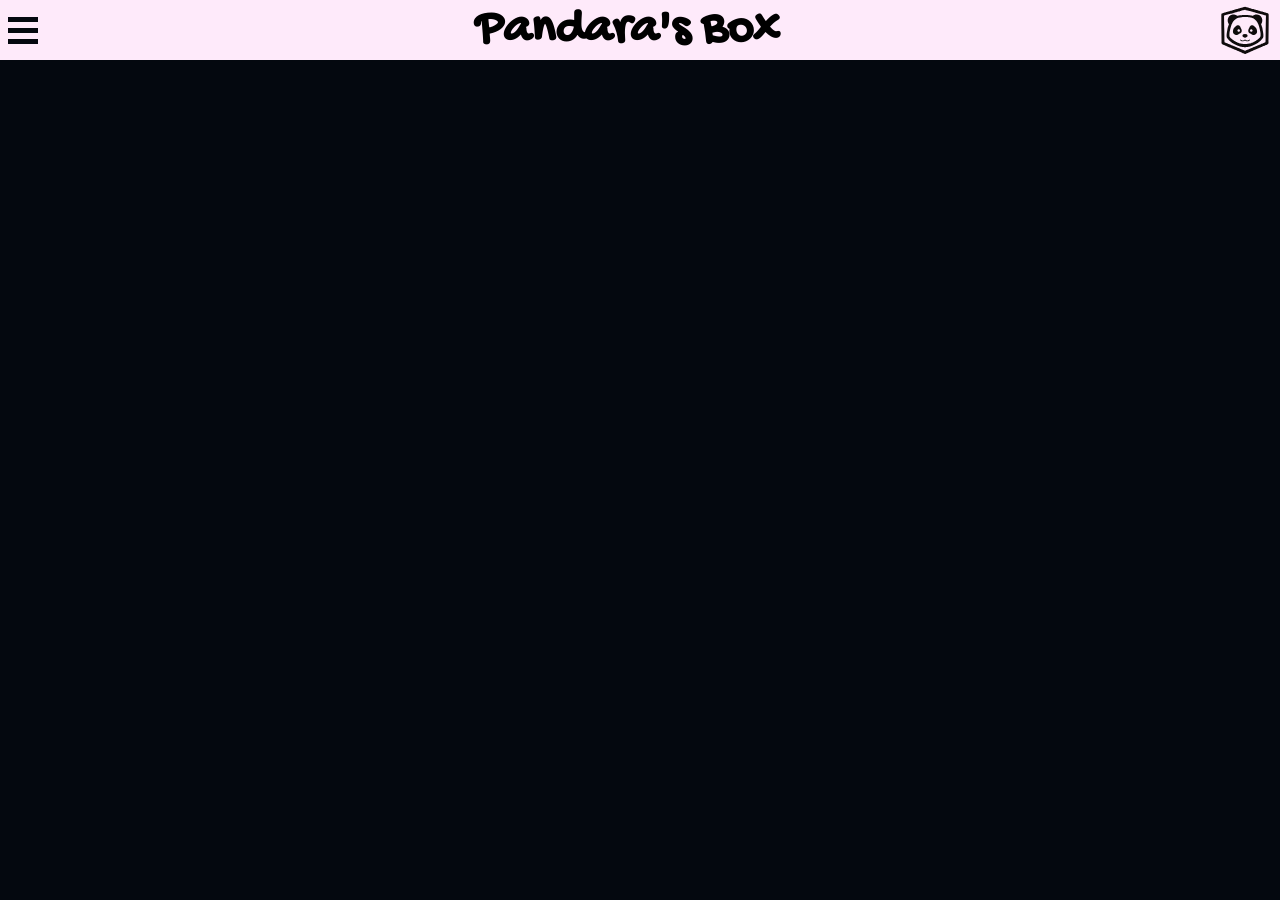
==== about.html @ 89510b31 "Add files via upload Added subpages and assets. Nearly all images are now visible on the Gallery pag" ====
<!DOCTYPE html>
<html lang="en">

<head>
    <meta charset="UTF-8">
    <meta name="viewport" content="width=device-width, initial-scale=1.0">
    <title>Pandara's Box</title>
    <link rel="stylesheet" href="css/reset.css">
    <link rel="stylesheet" href="css/main.css">
    <link rel="stylesheet" href="css/about.css">
</head>

<body>
    <header>
        <div class="menu-button">
            <div></div>
            <div></div>
            <div></div>
        </div>
        <h1>Pandara's Box</h1>
        <div class="header-logo">
            <a href="index.html"><img class="logo" alt="Pandara's Box Logo" src="assets/pandaras-box-logo.svg"></a>
        </div>
    </header>
</body>

</html>
---- css/main.css ----
/********************************************
*	Colors I am Using:
*	Ink: #04080F
*	Lavender: #FEEAFA
*	Cherry: #C41E3D
*	Ember: #BA1200
*	Sky: #57C4E5
********************************************/
@import url('https://fonts.googleapis.com/css?family=Press+Start+2P|Gochi+Hand|Roboto');

:root {
	--ink: #04080F;
	--lavender: #FEEAFA;
	--cherry: #C41E3D;
	--ember: #BA1200;
	--sky: #57C4E5;
}

body {
	background-color: var(--ink);
}

body::after {
	position: absolute;
	width: 0;
	height: 0;
	overflow: hidden;
	z-index: -1;
	/*centent: url(fill this with images you might want to preload)*/
}

h1 {
	font-family: "Gochi Hand", cursive;
	font-weight: 600;
	font-style: normal;
	font-size: calc(30px + 2vw);
}

h2, h3 {
	font-family: "Roboto", sans-serif;
	color: var(--lavender);
	font-weight: 600;
	font-size: 4vw;
}

p {
	font-family: "Roboto", sans-serif;
	color: var(--lavender);
	font-size: 1.5vmax;
}

img {
	max-width: 100%;
}

.line {
	width: 75%;
	height: 2px;
	margin: 0 auto;
	background-color: var(--sky);
	
}

/****** Code for the Main Site Header ******/
header {
	position: fixed;
	top: 0;
	width: 100%;
	height: 60px;
	background-color: var(--lavender);

	display: flex;
	justify-content: space-between;
	align-items: center;
	z-index: 1000;
}

.menu-button {
	padding-left: 0.5em;
}

.menu-button div {
	width: 30px;
	height: 5px;
	background-color: var(--ink);
	margin: 6px 0;
}

.header-logo {
	width: fit-content;
	height: 100%;
	padding-right: 0.3em;
	display: flex;
	cursor: pointer;
}

.header-logo img {
	height: 60px;
	align-self: center;
}

nav ul li {
	width: fit-content;
	border: 2px solid var(--sky);
	border-radius: 20px;
}

nav ul li a {
	font-size: 3vw;
	font-family: "Roboto", sans-serif;
	color: var(--lavender);
	display: block;
	height: 100%;
	padding: 0.3em 0;
	text-align: center;
	cursor: pointer;
}

nav ul li:hover {
	box-shadow: inset 0 0 10px 0 var(--lavender);
}

nav ul li a:hover {
	color: var(--sky);
}

/*******************************************/

/******** Code for the Main content ********/
main {
	width: 100%;
	height: calc(100vh - 60px);
	margin-top: 60px;
}
/*******************************************/

/********* Code for Responsiveness *********/
@media only screen and (max-width: 375px) {
	h1 {
		font-size: 20px;
		display: none;
	}
}

@media only screen and (min-width: 601px) and (min-aspect-ratio: 1/1) {

	nav ul li a {
		font-size: 2vw;
	}

	h2 {
		font-size: 2vw;
	}
}

@media only screen and (min-width: 768px) {

	h2, h3 {
		font-size: 20px;
	}

	nav ul li a {
		font-size: 20px;
	}
}

@media only screen and (min-width: 992px) {


}

@media only screen and (min-width: 1200px) {
	h1 {
		font-size: 50px;
	}
}
/*******************************************/
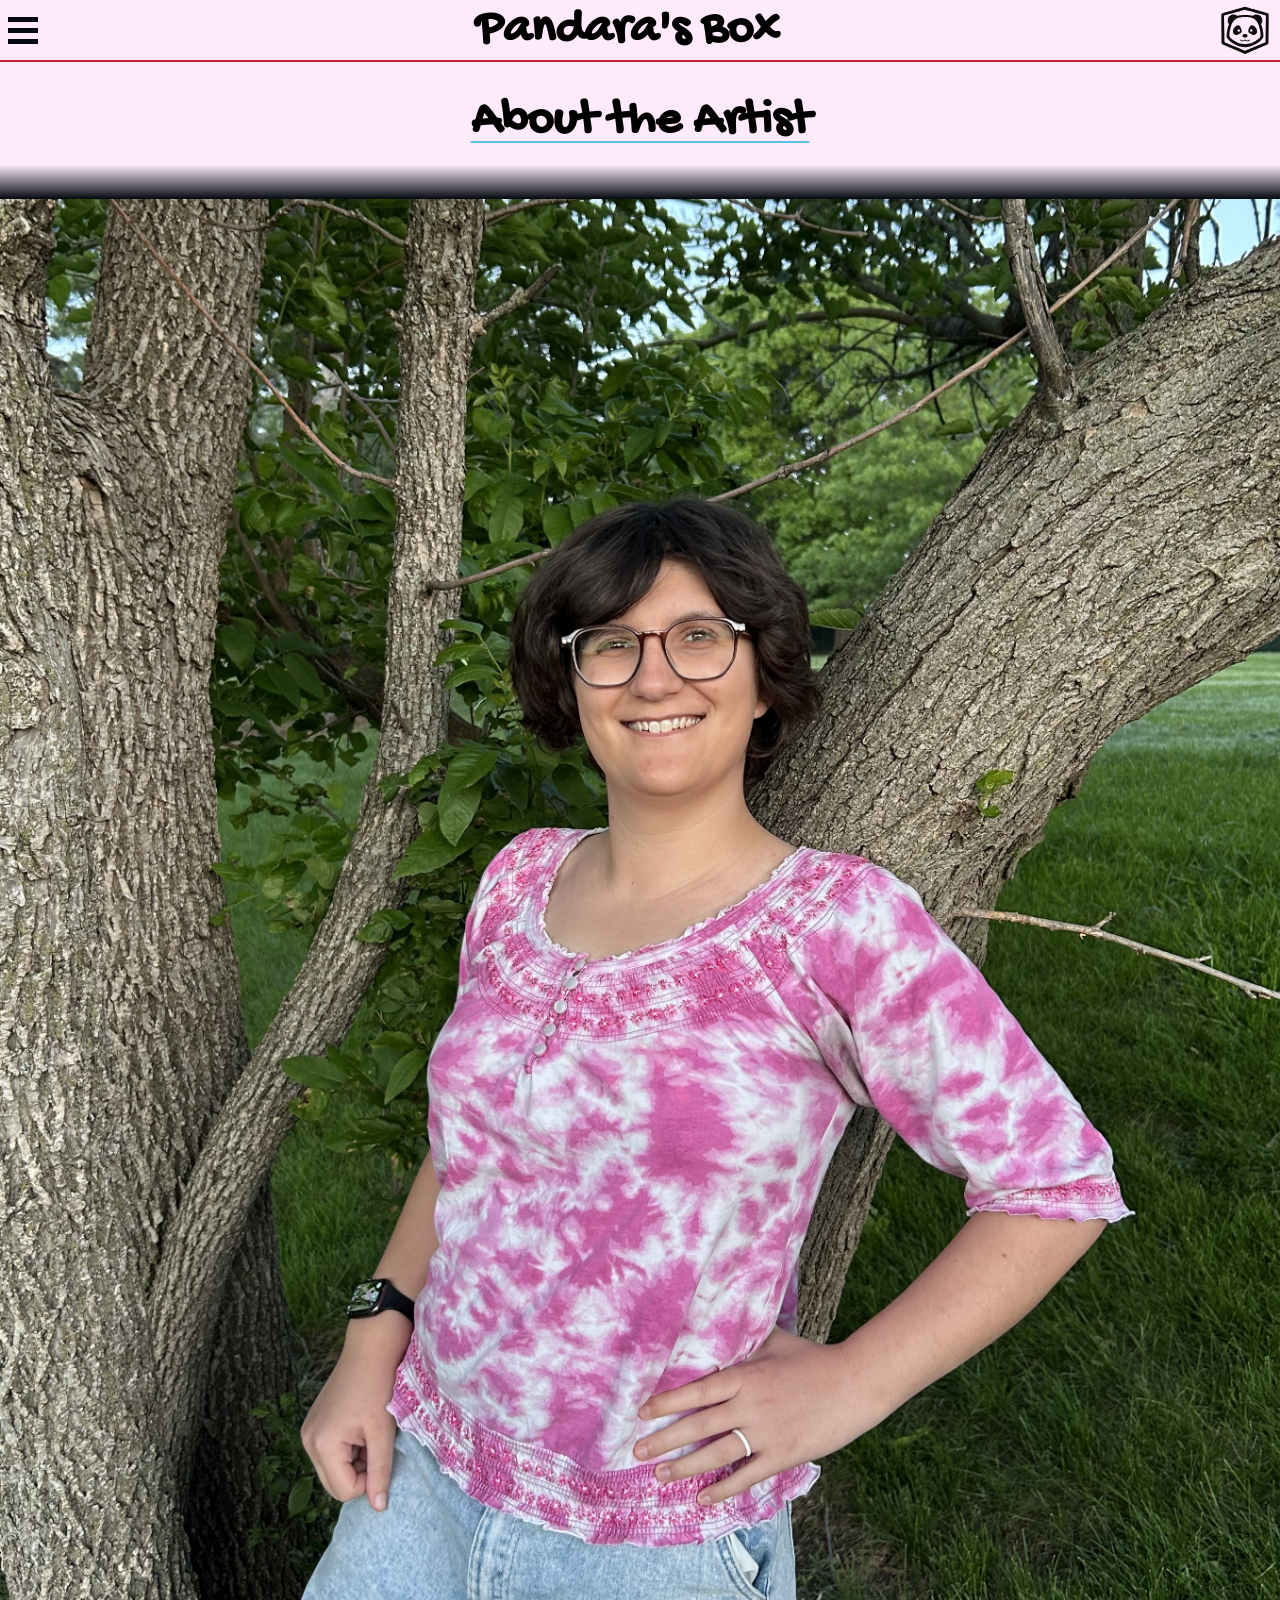
==== commit 5e82a330: "Add files via upload" ====
--- a/about.html
+++ b/about.html
@@ -22,6 +22,14 @@
             <a href="index.html"><img class="logo" alt="Pandara's Box Logo" src="assets/pandaras-box-logo.svg"></a>
         </div>
     </header>
+
+    <main>
+        <div class="banner">
+            <h1>About the Artist</h1>
+        </div>
+
+        <img alt="Catherine Cummings" src="assets/Catherine_Cummings.jpeg" />
+    </main>
 </body>
 
 </html>
--- a/css/main.css
+++ b/css/main.css
@@ -130,6 +130,7 @@
 /******** Code for the Main content ********/
 main {
 	width: 100%;
+	min-height: fit-content;
 	height: calc(100vh - 60px);
 	margin-top: 60px;
 }
--- a/css/about.css
+++ b/css/about.css
@@ -0,0 +1,30 @@
+/********************************************
+*	Colors I am Using:
+*	Ink: #04080F
+*	Lavender: #FEEAFA
+*	Cherry: #C41E3D
+*	Ember: #BA1200
+*	Sky: #57C4E5
+********************************************/
+
+.banner {
+    display: flex;
+    height: fit-content;
+    border-top: 2px solid var(--cherry);
+    padding: 30px 0 3em 0;
+    background: linear-gradient(to bottom, var(--lavender) 75%, rgb(255,0,0,0) 100%);
+    position: initial;
+    justify-content: center;
+}
+
+.banner h1 {
+    text-decoration: 2px underline var(--sky);
+    text-underline-offset: .2em;
+}
+
+p {
+    padding: 1em;
+    text-align: center;
+    border: 2px solid var(--cherry);
+    font-size: 15px;
+}
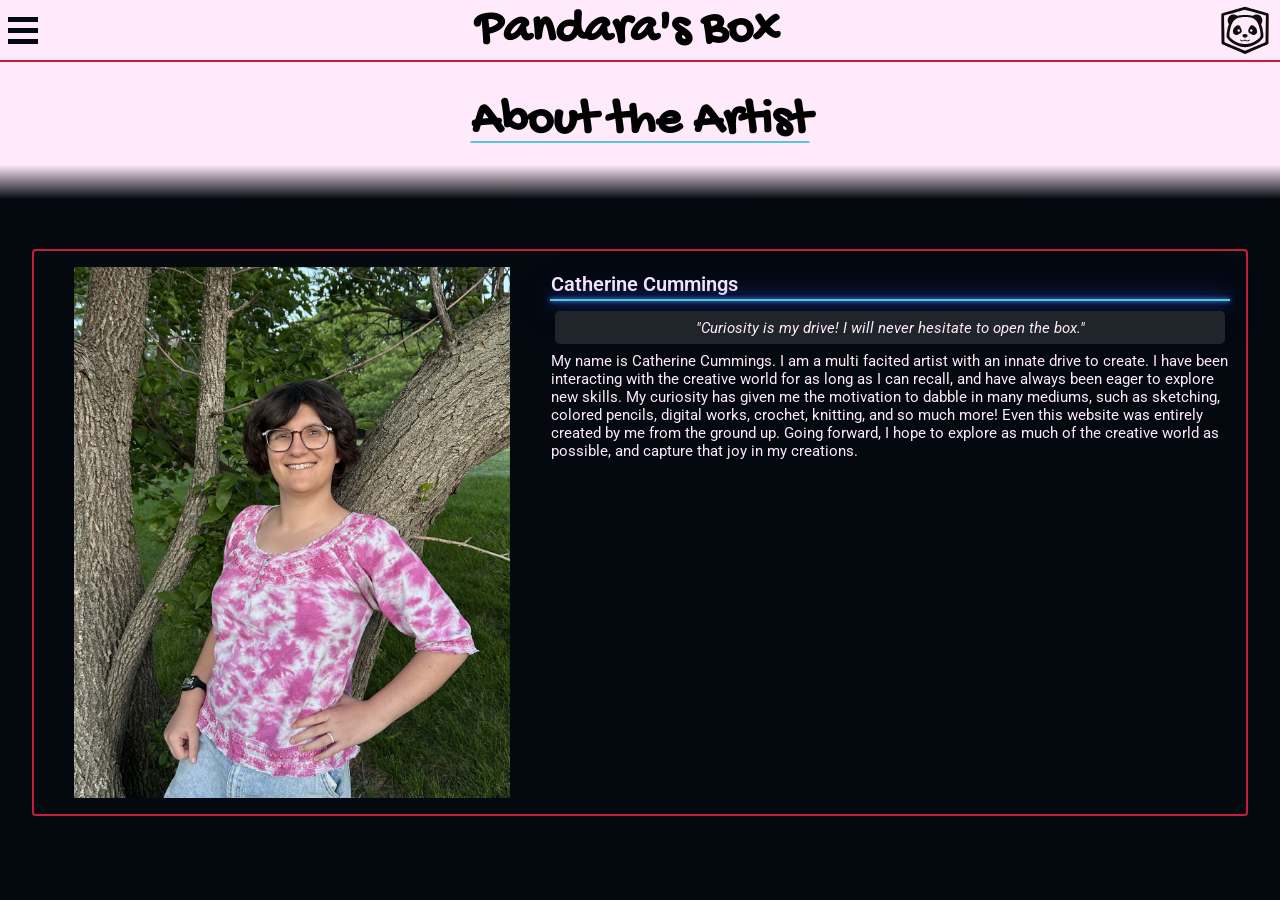
==== commit 24ab2883: "Rough Draft Rough draft" ====
--- a/about.html
+++ b/about.html
@@ -28,7 +28,28 @@
             <h1>About the Artist</h1>
         </div>
 
-        <img alt="Catherine Cummings" src="assets/Catherine_Cummings.jpeg" />
+        <div class="about">
+            <div class="artist-image">
+                <img alt="Catherine Cummings" src="assets/Catherine_Cummings.jpeg" />
+            </div>
+            <div class="description">
+                <h2>Catherine Cummings</h2>
+                <div class="line"></div>
+                <p class="quote">
+                    "Curiosity is my drive! I will never hesitate to open the box."
+                </p>
+                <p class="info">
+                    My name is Catherine Cummings. I am a multi facited artist with an innate drive to create.
+                    I have been interacting with the creative world for as long as I can recall, and have always been eager to explore new skills.
+                    My curiosity has given me the motivation to dabble in many mediums, such as
+                    sketching, colored pencils, digital works, crochet, knitting, and so much more!
+                    Even this website was entirely created by me from the ground up. Going forward, I hope to explore as much of the creative world as possible, and capture that joy in my creations.
+                </p>
+            </div>
+        </div>
+
+
+        
     </main>
 </body>
 
--- a/css/main.css
+++ b/css/main.css
@@ -59,7 +59,8 @@
 	height: 2px;
 	margin: 0 auto;
 	background-color: var(--sky);
-	
+	box-shadow: var(--sky) 0 0px 4px, blue 0 0 10px, var(--sky) 0 0 20px, blue 0 0 40px;
+
 }
 
 /****** Code for the Main Site Header ******/
@@ -104,6 +105,7 @@
 	width: fit-content;
 	border: 2px solid var(--sky);
 	border-radius: 20px;
+	box-shadow: var(--sky) 0 0px 4px, blue 0 0 10px, var(--sky) 0 0 20px, blue 0 0 40px;
 }
 
 nav ul li a {
@@ -118,7 +120,7 @@
 }
 
 nav ul li:hover {
-	box-shadow: inset 0 0 10px 0 var(--lavender);
+	box-shadow: inset 0 0 5px var(--sky), inset 0 0 10px 0 blue, var(--sky) 0 0px 4px, blue 0 0 10px, var(--sky) 0 0 20px, blue 0 0 40px;
 }
 
 nav ul li a:hover {
--- a/css/about.css
+++ b/css/about.css
@@ -15,6 +15,7 @@
     background: linear-gradient(to bottom, var(--lavender) 75%, rgb(255,0,0,0) 100%);
     position: initial;
     justify-content: center;
+    margin-bottom: 50px;
 }
 
 .banner h1 {
@@ -22,9 +23,80 @@
     text-underline-offset: .2em;
 }
 
+h2 {
+    font-size: 20px;
+}
+
 p {
-    padding: 1em;
     text-align: center;
-    border: 2px solid var(--cherry);
     font-size: 15px;
 }
+
+.line {
+    margin-left: 0;
+    width: 100%;
+}
+
+.about {
+    display: flex;
+    flex-direction: column;
+    gap: 1em;
+    justify-items: center;
+    padding: 1em;
+    border: 2px solid var(--cherry);
+    border-radius: 4px;
+    margin: 2em;
+}
+
+.artist-image {
+    width: 90%;
+    margin: 0 auto;
+}
+
+.artist-image img {
+    width: 100%;
+    height: 100%;
+    object-fit: cover;
+}
+
+.description {
+    height: 100%;
+    display: flex;
+    flex-direction: column;
+}
+
+.description h2 {
+    padding: 5px 0 3px 1px;
+    text-align: center;
+}
+
+.description .quote {
+    padding: .5em;
+    margin: 5px;
+    margin-top: 10px;
+    text-align: center;
+    background-color: #20242B; /*#04080F*/
+    border-radius: 5px;
+    font-style: italic;
+}
+
+.description .info {
+    flex-grow: 1;
+    padding-top: 3px;
+    padding-left: 1px;
+}
+
+@media only screen and (min-width: 768px) {
+    p {
+        text-align: left;
+    }
+
+    .about {
+        display: grid;
+        grid-template-columns: auto auto;
+    }
+
+    .description h2 {
+        text-align: left;
+    }
+}
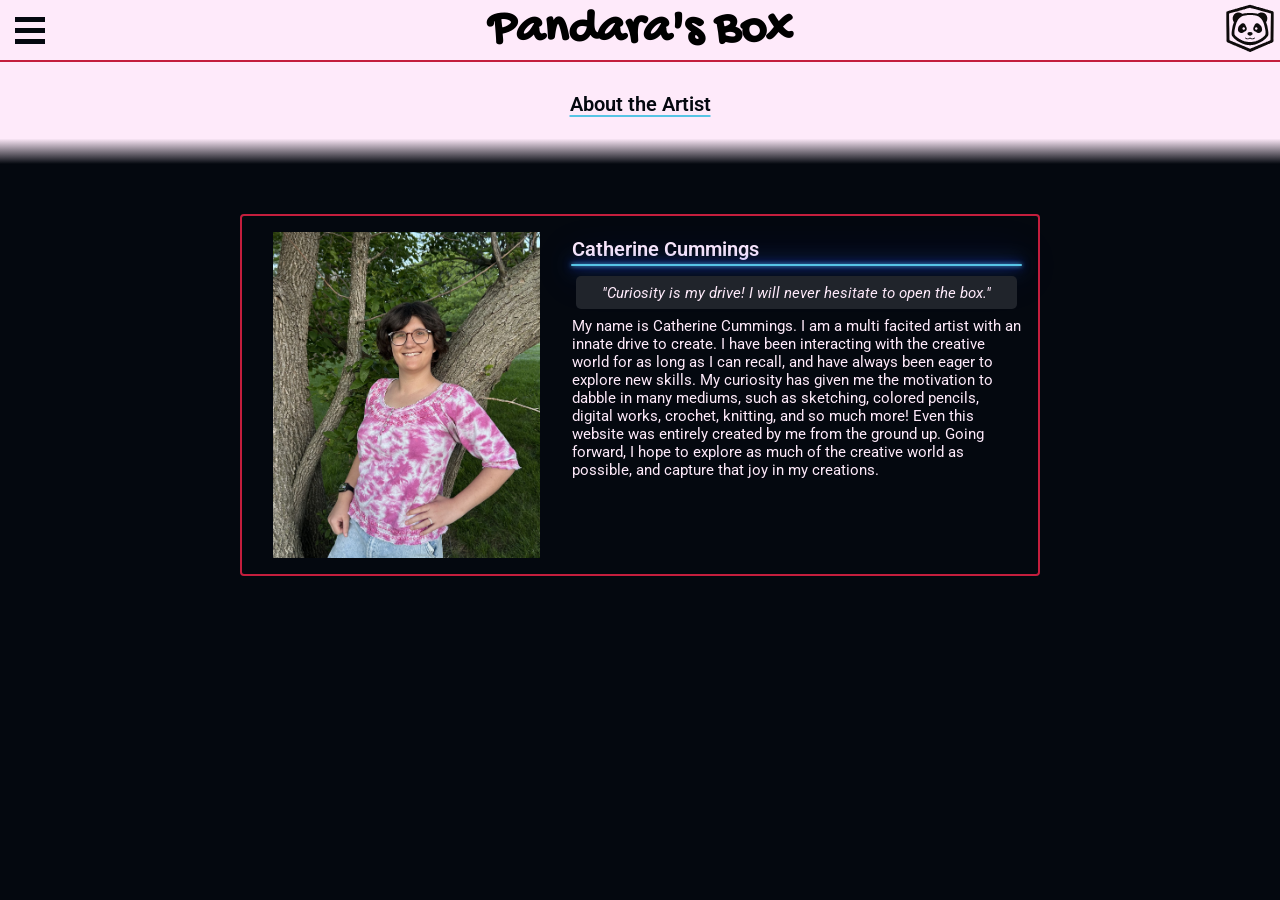
==== commit 64ec9cfa: "Draft 2 Pillows added and visuals are more finalized." ====
--- a/about.html
+++ b/about.html
@@ -5,14 +5,24 @@
     <meta charset="UTF-8">
     <meta name="viewport" content="width=device-width, initial-scale=1.0">
     <title>Pandara's Box</title>
+    <link rel="icon" href="assets/Pandaras_Box_Favicon.png">
     <link rel="stylesheet" href="css/reset.css">
     <link rel="stylesheet" href="css/main.css">
     <link rel="stylesheet" href="css/about.css">
 </head>
 
 <body>
+    <aside id="sidebar">
+        <nav>
+            <ul>
+                <li><a href="index.html">Home</a></li>
+                <li><a href="gallery.html">Gallery</a></li>
+            </ul>
+        </nav>
+    </aside>
+
     <header>
-        <div class="menu-button">
+        <div class="menu-button" onclick="morphToX(this)">
             <div></div>
             <div></div>
             <div></div>
@@ -23,9 +33,9 @@
         </div>
     </header>
 
-    <main>
+    <main id="content">
         <div class="banner">
-            <h1>About the Artist</h1>
+            <h2>About the Artist</h2>
         </div>
 
         <div class="about">
@@ -51,6 +61,30 @@
 
         
     </main>
+    <script>
+        function openSidebar() {
+            document.getElementById("sidebar").style.display = "block";
+        }
+
+        function closeSidebar() {
+            document.getElementById("sidebar").style.display = "none";
+        }
+
+        let menu = 0;
+        function morphToX(x) {
+            x.classList.toggle("change");
+            console.log(menu);
+            if (menu === 0) {
+                console.log('open');
+                openSidebar();
+                menu = 1;
+            } else if (menu === 1) {
+                console.log('close');
+                closeSidebar();
+                menu = 0;
+            }
+        }
+    </script>
 </body>
 
 </html>
--- a/css/main.css
+++ b/css/main.css
@@ -59,6 +59,7 @@
 	height: 2px;
 	margin: 0 auto;
 	background-color: var(--sky);
+	border-radius: 10px;
 	box-shadow: var(--sky) 0 0px 4px, blue 0 0 10px, var(--sky) 0 0 20px, blue 0 0 40px;
 
 }
@@ -74,31 +75,41 @@
 	display: flex;
 	justify-content: space-between;
 	align-items: center;
-	z-index: 1000;
+	z-index: 100;
 }
 
 .menu-button {
-	padding-left: 0.5em;
+	width: 60px;
+	display: inline-block;
+	cursor: pointer;
 }
 
 .menu-button div {
 	width: 30px;
 	height: 5px;
 	background-color: var(--ink);
-	margin: 6px 0;
+	margin: 6px auto;
+	transition: 0.4s;
+}
+
+.change div:nth-child(1) {
+	transform: translate(0, 11px) rotate(-45deg);
+}
+.change div:nth-child(2) {
+	opacity: 0;
+}
+.change div:nth-child(3) {
+	transform: translate(0, -11px) rotate(45deg);
 }
 
 .header-logo {
-	width: fit-content;
-	height: 100%;
-	padding-right: 0.3em;
-	display: flex;
+	width: 60px;
 	cursor: pointer;
 }
 
 .header-logo img {
 	height: 60px;
-	align-self: center;
+	margin: auto;
 }
 
 nav ul li {
@@ -106,6 +117,7 @@
 	border: 2px solid var(--sky);
 	border-radius: 20px;
 	box-shadow: var(--sky) 0 0px 4px, blue 0 0 10px, var(--sky) 0 0 20px, blue 0 0 40px;
+	cursor: default;
 }
 
 nav ul li a {
@@ -116,18 +128,57 @@
 	height: 100%;
 	padding: 0.3em 0;
 	text-align: center;
+}
+
+nav ul li:hover:not(.wip) {
+	box-shadow: inset 0 0 5px var(--sky), inset 0 0 10px 0 blue, var(--sky) 0 0px 4px, blue 0 0 10px, var(--sky) 0 0 20px, blue 0 0 40px;
 	cursor: pointer;
 }
 
-nav ul li:hover {
-	box-shadow: inset 0 0 5px var(--sky), inset 0 0 10px 0 blue, var(--sky) 0 0px 4px, blue 0 0 10px, var(--sky) 0 0 20px, blue 0 0 40px;
-}
-
-nav ul li a:hover {
+nav ul li:not(.wip) a:hover {
 	color: var(--sky);
 }
 
+.wip:hover a {
+	color: var(--ember);
+	text-decoration: line-through;
+}
+
 /*******************************************/
+#sidebar {
+	display: none;
+	width: 100%;
+	height: calc(100% - 60px);
+	background-color: rgba(32, 36, 43, .5);
+	position: fixed !important;
+	z-index: 50;
+	overflow: auto;
+	border-radius: 5px;
+	box-shadow: 0 0 5px rgba(32, 36, 43, .5), 0 0 10px rgba(32, 36, 43, .5), 0 0 15px rgba(32, 36, 43, .5);
+	animation: animateleft 0.4s;
+}
+@keyframes animateleft {
+	from {
+		left: -300px;
+		opacity: 0
+	}
+
+	to {
+		left: 0;
+		opacity: 1
+	}
+}
+#sidebar ul {
+	margin: auto;
+}
+#sidebar ul li {
+	margin: 1em auto;
+	width: 175px;
+	background-color: rgba(32, 36, 43, .5);
+}
+#sidebar ul li a {
+	font-size: 18px;
+}
 
 /******** Code for the Main content ********/
 main {
@@ -166,6 +217,35 @@
 	nav ul li a {
 		font-size: 20px;
 	}
+
+	#sidebar {
+		width: 200px;
+		height: fit-content;
+		overflow: auto;
+		border-radius: 5px;
+		box-shadow: 0 0 5px rgba(32, 36, 43, .5), 0 0 10px rgba(32, 36, 43, .5), 0 0 15px rgba(32, 36, 43, .5);
+		position: relative;
+		animation: animateleft 0.4s;
+	}
+	@keyframes animateleft {
+		from {
+			left: -300px;
+			opacity: 0
+		}
+		to {
+			left: 0;
+			opacity: 1
+		}
+	}
+
+	#sidebar ul {
+		margin: 3em 1em;
+	}
+
+	#sidebar ul li {
+		margin: 1em auto;
+		width: 75%;
+	}
 }
 
 @media only screen and (min-width: 992px) {
--- a/css/about.css
+++ b/css/about.css
@@ -18,9 +18,12 @@
     margin-bottom: 50px;
 }
 
-.banner h1 {
+.banner h2 {
+    color: var(--ink);
+    font-size: 20px;
     text-decoration: 2px underline var(--sky);
     text-underline-offset: .2em;
+    flex-wrap: nowrap;
 }
 
 h2 {
@@ -94,9 +97,20 @@
     .about {
         display: grid;
         grid-template-columns: auto auto;
+
+        width: 90%;
+        max-width: 800px;
+        margin: 0 auto;
     }
 
     .description h2 {
         text-align: left;
     }
 }
+
+@media only screen and (min-width: 1200px) and (hover: hover) {
+    .about {
+        width: 800px;
+        margin: 0 auto;
+    }
+}
